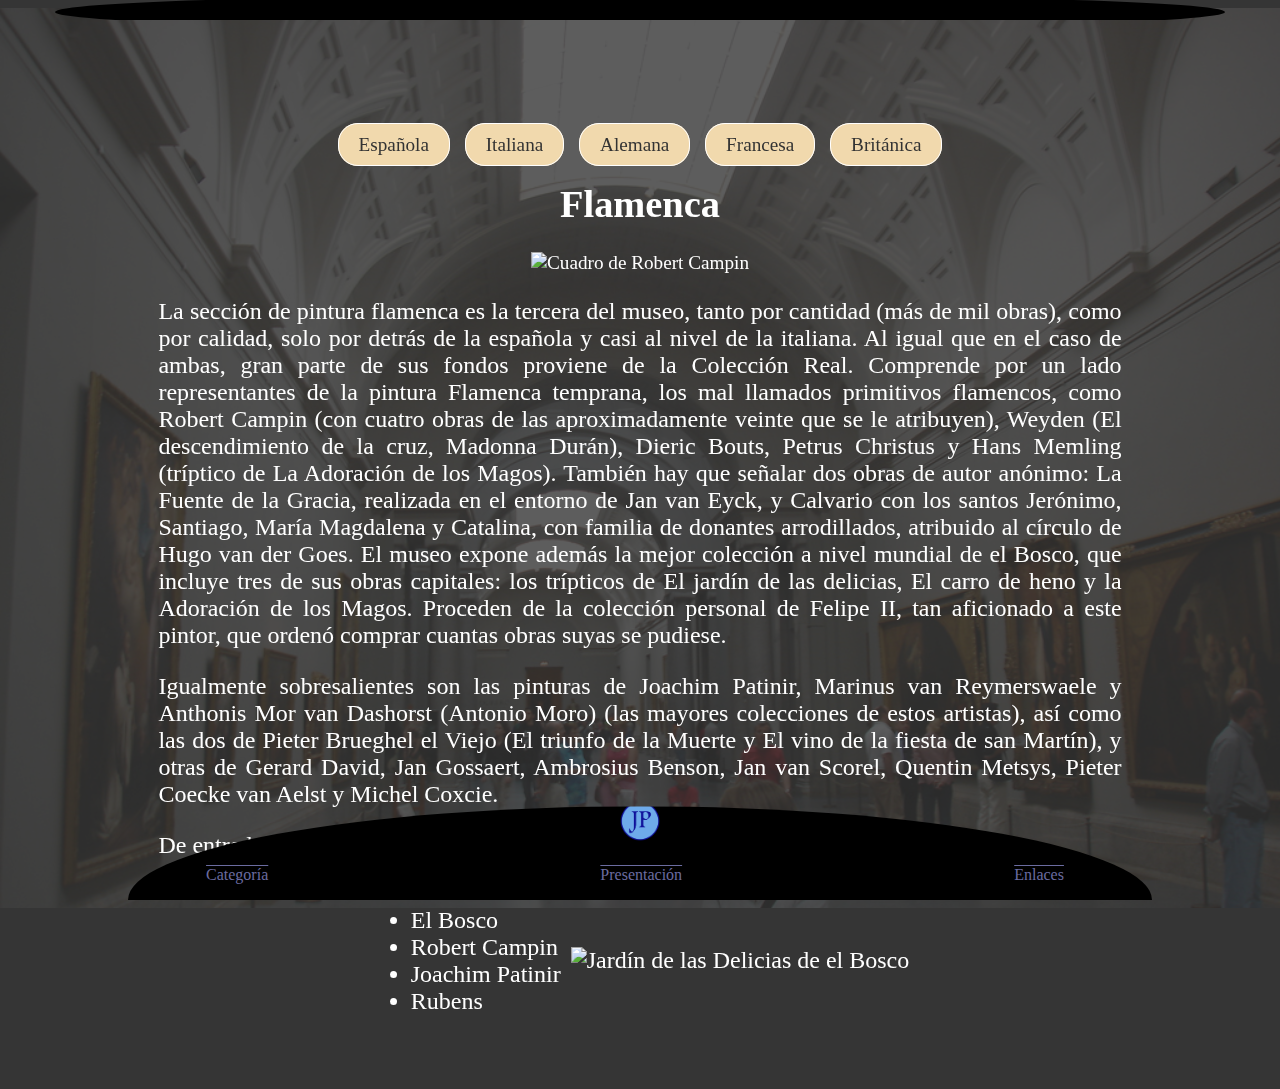
==== src/html/Flamenca.html @ b1870d80 "a ver si funciona ahora" ====
<!doctype html>
<html lang="es">

<head>
    <meta charset="utf-8">
    <meta content="width=device-width, initial-scale=1" name="viewport">
    <title>Museo del Prado - Flamenca</title>
    <link rel="icon" type="image/x-icon" href="../assets/favicon.ico">
    <link rel="stylesheet" href="../css/styles.css">
    <script type="module" src="../js/app.js"></script>
</head>

<body>
    <span id="background"></span>
    <header>
        <a href="index.html" id="home"><i class="ri-home-4-line"></i></a>
    </header>
    <div id="content">
        <div id="links">
            <a href="Española.html">Española</a>
            <a href="Italiana.html">Italiana</a>
            <a href="Alemana.html">Alemana</a>
            <a href="Francesa.html">Francesa</a>
            <a href="Británica.html">Británica</a>
        </div>
        <h1>Flamenca</h1>
        <picture>
            <source media="(max-width: 799px)" srcset="../assets/Flamenca1-217.jpg">
            <source media="(min-heigh: 800px)" srcset="../assets/Flamenca1-347.jpg">
            <img src="../assets/Flamenca1-347.jpg" alt="Cuadro de Robert Campin">
        </picture>
        <div class="texto">
            <p>
                La sección de pintura flamenca es la tercera del museo, tanto por cantidad (más de mil obras), como por
                calidad, solo por detrás de la española y casi al nivel de la italiana. Al igual que en el caso de
                ambas, gran parte de sus fondos proviene de la Colección Real. Comprende por un lado representantes de
                la pintura Flamenca temprana, los mal llamados primitivos flamencos, como Robert Campin (con cuatro
                obras de las aproximadamente veinte que se le atribuyen), Weyden (El descendimiento de la cruz, Madonna
                Durán), Dieric Bouts, Petrus Christus y Hans Memling (tríptico de La Adoración de los Magos). También
                hay que señalar dos obras de autor anónimo: La Fuente de la Gracia, realizada en el entorno de Jan van
                Eyck, y Calvario con los santos Jerónimo, Santiago, María Magdalena y Catalina, con familia de donantes
                arrodillados, atribuido al círculo de Hugo van der Goes. El museo expone además la mejor
                colección a nivel mundial de el Bosco, que incluye tres de sus obras capitales: los trípticos de El
                jardín de las delicias, El carro de heno y la Adoración de los Magos. Proceden de la colección personal
                de Felipe II, tan aficionado a este pintor, que ordenó comprar cuantas obras suyas se pudiese.
            </p>
            <p>
                Igualmente sobresalientes son las pinturas de Joachim Patinir, Marinus van Reymerswaele y Anthonis Mor
                van Dashorst (Antonio Moro) (las mayores colecciones de estos artistas), así como las dos de Pieter
                Brueghel el Viejo (El triunfo de la Muerte y El vino de la fiesta de san Martín), y otras de Gerard
                David, Jan Gossaert, Ambrosius Benson, Jan van Scorel, Quentin Metsys, Pieter Coecke van Aelst y Michel
                Coxcie.
            </p>
            <p>
                De entre los artistas de esta zona se encuentran algunos muy destacados, como:
            </p>
        </div>

        <div id="inventario">
            <ul>
                <li>El Bosco</li>
                <li>Robert Campin</li>
                <li>Joachim Patinir</li>
                <li>Rubens</li>
            </ul>
            <picture style="margin-left: 10px;">
                <source media="(max-width: 799px)" srcset="../assets/Flamenca-320.jpg">
                <source media="(min-width: 800px)" srcset="../assets/Flamenca-640.jpg">
                <img src="../assets/Flamenca-320.jpg" alt="Jardín de las Delicias de el Bosco">
            </picture>
        </div>
    </div>
    <footer>
        <picture>
            <source type="image/webp" srcset="../assets/logo.webp">
            <source type="image/jpeg" srcset="../assets/logo.png">
            <img src="../assets/logo.png" height="50" alt="Logo de la aplicación web">
        </picture>
        <ul id="enlaces">
            <li><a href="categoria.html">Categoría</a></li>
            <li><a href="presentacion.html">Presentación</a></li>
            <li><a href="enlaces.html">Enlaces</a></li>
        </ul>
    </footer>
</body>

</html>
---- src/css/styles.css ----
header {
  display: flex;
  justify-content: space-around;
  align-items: center;
  position: fixed;
  top: 0;
  background-color: black;
  width: 100%;
  text-align: center;
  padding: 10px;
  clip-path: ellipse(45% 90% at 50% 12px);
  z-index: 1;
}

#home:hover {
  animation: rebote 0.5s ease infinite;
}

@keyframes rebote {
  0%, 100% {
    transform: translateY(0);
  }
  50% {
    transform: translateY(-10px);
  }
}

body {
  display: flex;
  flex-direction: column;
  align-items: center;
  height: 100vh;
  color: #ffffff;
  background: #353535;
}

#links a{
  background-color: #f1d9ad;
  border: 1px white solid;
  border-radius: 20px;
  color: #333;
  cursor: pointer;
  padding: 10px 20px;
  text-align: center;
  margin-inline: 5px;
  transition: background-color 0.3s ease;
  text-decoration: none;
}

#links a:hover {
  background-color: #ddd;
}

#background {
  content: "";
  position: fixed;
  width: 100%;
  height: 100vh;
  background-image: url('../assets/background-1024.jpg');
  background-size: cover;
  background-position: center;
  opacity: 0.2;
  z-index: -1;
}

#cropDiv {
  display: flex;
  flex-direction: column;
  align-items: center;
}

#title {
  text-align: center;
}

header a {
  color: white;
  text-decoration: none;
  font-size: 2rem;
}

header a:hover {
  color: aqua;
}

.box-icons {
  color: white;
}

#content {
  display: flex;
  flex-direction: column;
  align-items: center;
  margin-top: 10%;
  margin-inline: 30px;
  padding-bottom: 50px;
  font-size: 1.2rem;
}

.texto {
  margin-inline: 10%;
  text-align: justify;
  font-size: 1.5rem;
}

#inventario {
  margin-inline: 10%;
  font-size: 1.5rem;
  display: flex;
  justify-content: center;
  align-items: center;
}

#iframe {
  display: flex;
  justify-content: center;
  margin-top: 20px;
  margin-bottom: 50px;
}

#indice {
  list-style: none;
  display: flex;
  flex-wrap: wrap;
  justify-content: center;
  margin-bottom: 50px;
  margin-right: 40px;
}

#indice img {
  width: 400px;
  height: 400px;
  object-fit: cover;
}


@media (max-width: 400px) {
  
  #indice p {
    font-size: 1rem;
  }

  #indice img {
    width: 250px;
    height: 250px;
  }
  }

#indice a{
  font-size: 2rem;
  color: white;
  text-decoration: none;
  font-size: 2rem;
}

#indice a:hover {
  color: aqua;
}

#bibliografia {
  list-style-type: none;
  font-size: 1.5rem;
  color: white;
}

#bibliografia a {
  color: white;
  text-decoration: none;
}

#bibliografia a:hover {
  text-decoration: underline;
  color: aqua;
}

footer {
  display: flex;
  flex-direction: column;
  position: fixed;
  font-size: 1rem;
  bottom: 0;
  background-color: black;
  width: 100%;
  text-align: center;
  clip-path: ellipse(40% 90% at 50% 100%);
  z-index: 1;
}

#enlaces {
  display: flex;
  justify-content: space-around;
  list-style-type: none;
  margin-right: 50px;
}

#enlaces a {
  text-decoration: overline;
  color: #6b6ca0;
}

#hora {
  display: flex;
  flex-direction: column;
  font-size: 20px;
  text-align: center;
}

#hora #hora_input {
  margin-top: -10px;
  font-size: 30px;
}


@media (max-width: 950px) {

  #links {
    margin-top: 40px;
    display: flex;
    flex-direction: column;
  }

  #links a {
    font-size: 20px;
    margin-bottom: 20px;
  }

  #content {
    margin-block: 40px;
  }

  #inventario {
    font-size: 15px;
    flex-direction: column;
  }

  .texto {
    font-size: 15px;
    margin-block: 50px;
  }

  iframe { 
    width: max-content;
    height: auto;
    margin-bottom: 100px;
  }
  
}

#image-carousel {
  text-align: center;
  width: 90%;
  margin-inline: -140px;
}

.splide__track {
  clip-path: polygon(50% 0%, 65% 10%, 75% 50%, 60% 100%, 40% 100%, 25% 50%, 35% 10%);
}

@keyframes cloudMove {
  0% {transform: translate(-32px,32px)}
  100% {transform: translate(96px,32px)}
}

@keyframes cloudAppear {
  0% {opacity: 0}
  33.333333% {opacity: 1}
  66.666667% {opacity: 1}
  100% {opacity: 0}
}

.cloud {
  animation: cloudMove 5s linear infinite, cloudAppear 5s linear infinite;
}

.cloud:nth-child(5) {
  animation-delay: 0s;
}

.cloud:nth-child(4) {
  animation-delay: 0.5s;
}

.cloud:nth-child(3) {
  animation-delay: 0.75s;
}

.cloud:nth-child(2) {
  animation-delay: 1s;
}

.cloud:nth-child(1) {
  animation-delay: 1.5s;
}

.card {
  border: black 3px solid;
  border-radius: 15px;
  background-color: #333;
  text-align: center;
  transition: 1s ease-in-out;
}

.card:hover {
  background-color: rgb(57, 57, 95);
}
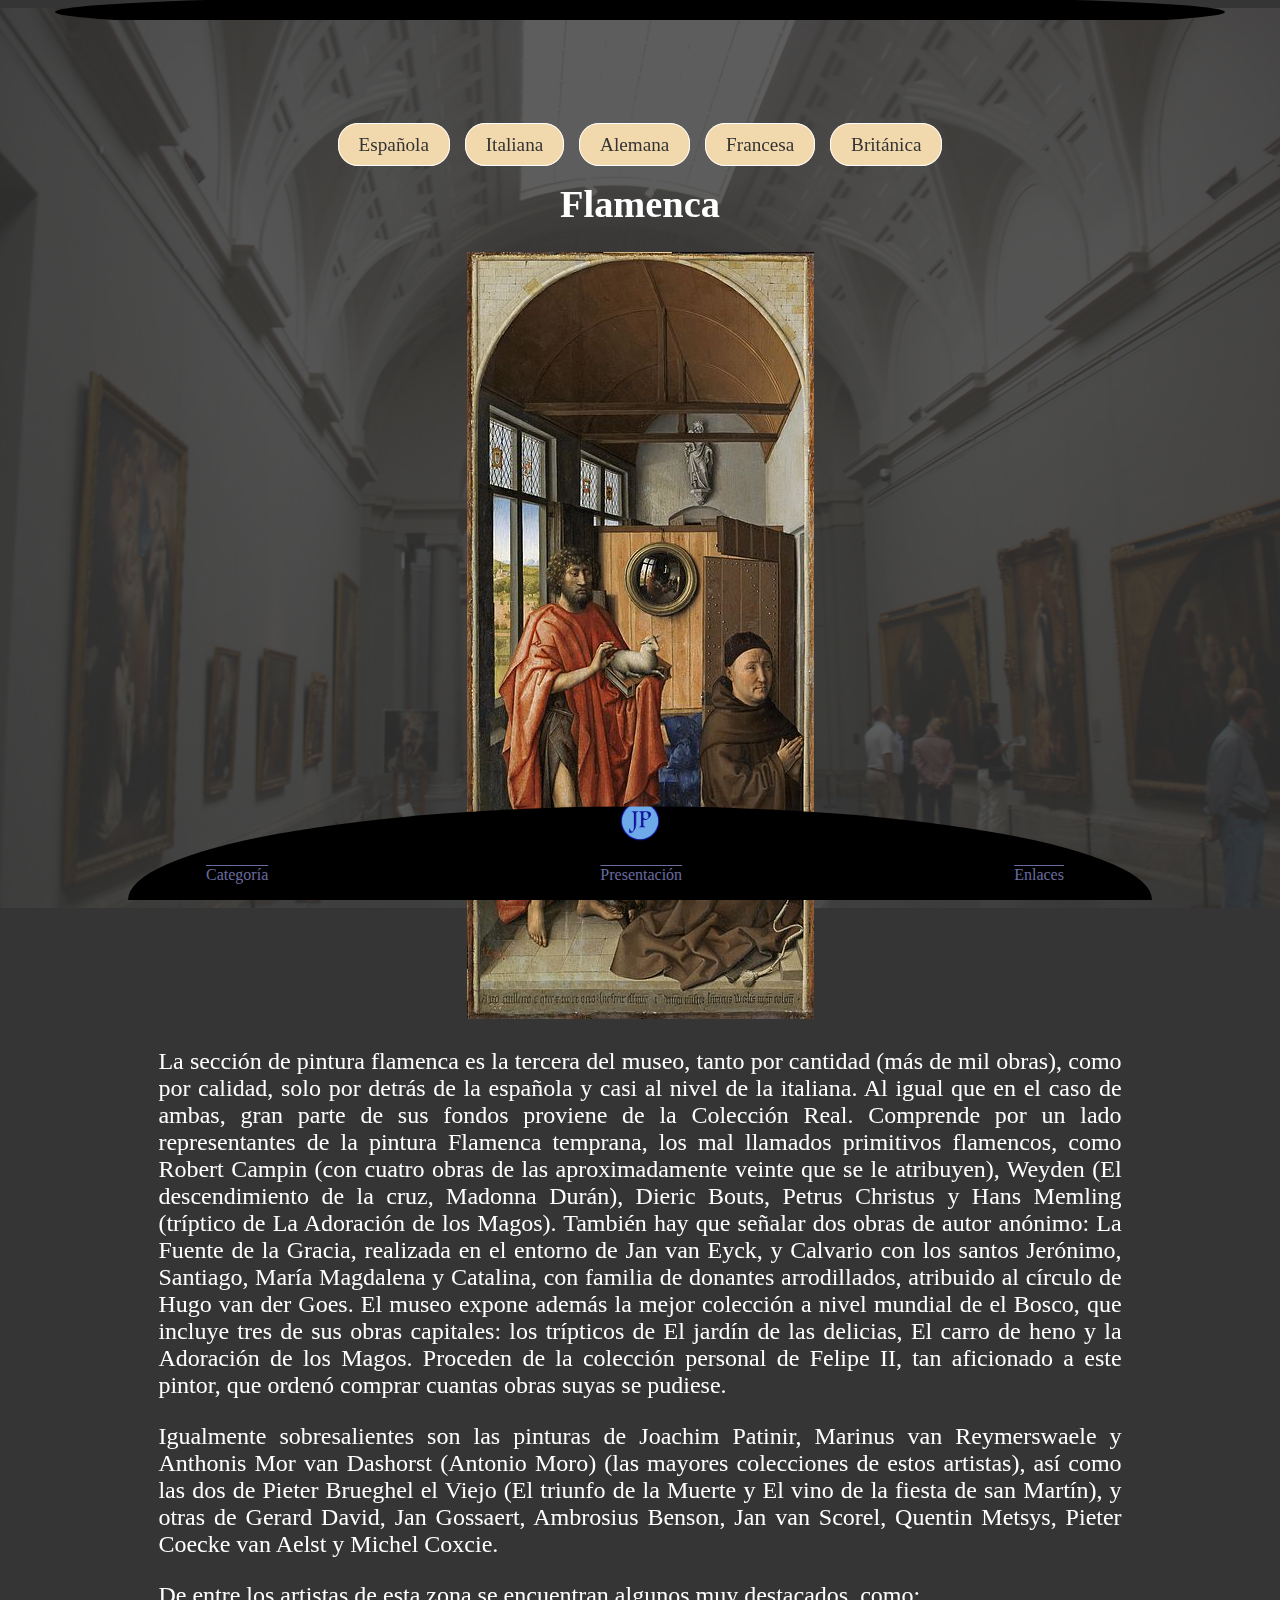
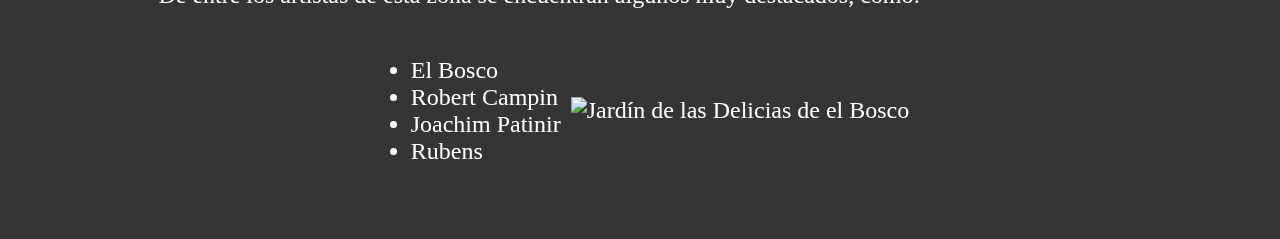
==== commit 9dd5b0ff: "Update Flamenca.html" ====
--- a/src/html/Flamenca.html
+++ b/src/html/Flamenca.html
@@ -27,7 +27,7 @@
         <picture>
             <source media="(max-width: 799px)" srcset="../assets/Flamenca1-217.jpg">
             <source media="(min-heigh: 800px)" srcset="../assets/Flamenca1-347.jpg">
-            <img src="../assets/Flamenca1-347.jpg" alt="Cuadro de Robert Campin">
+            <img src="../assets/flamenca1-347.jpg" alt="Cuadro de Robert Campin">
         </picture>
         <div class="texto">
             <p>
@@ -84,4 +84,4 @@
     </footer>
 </body>
 
-</html>+</html>
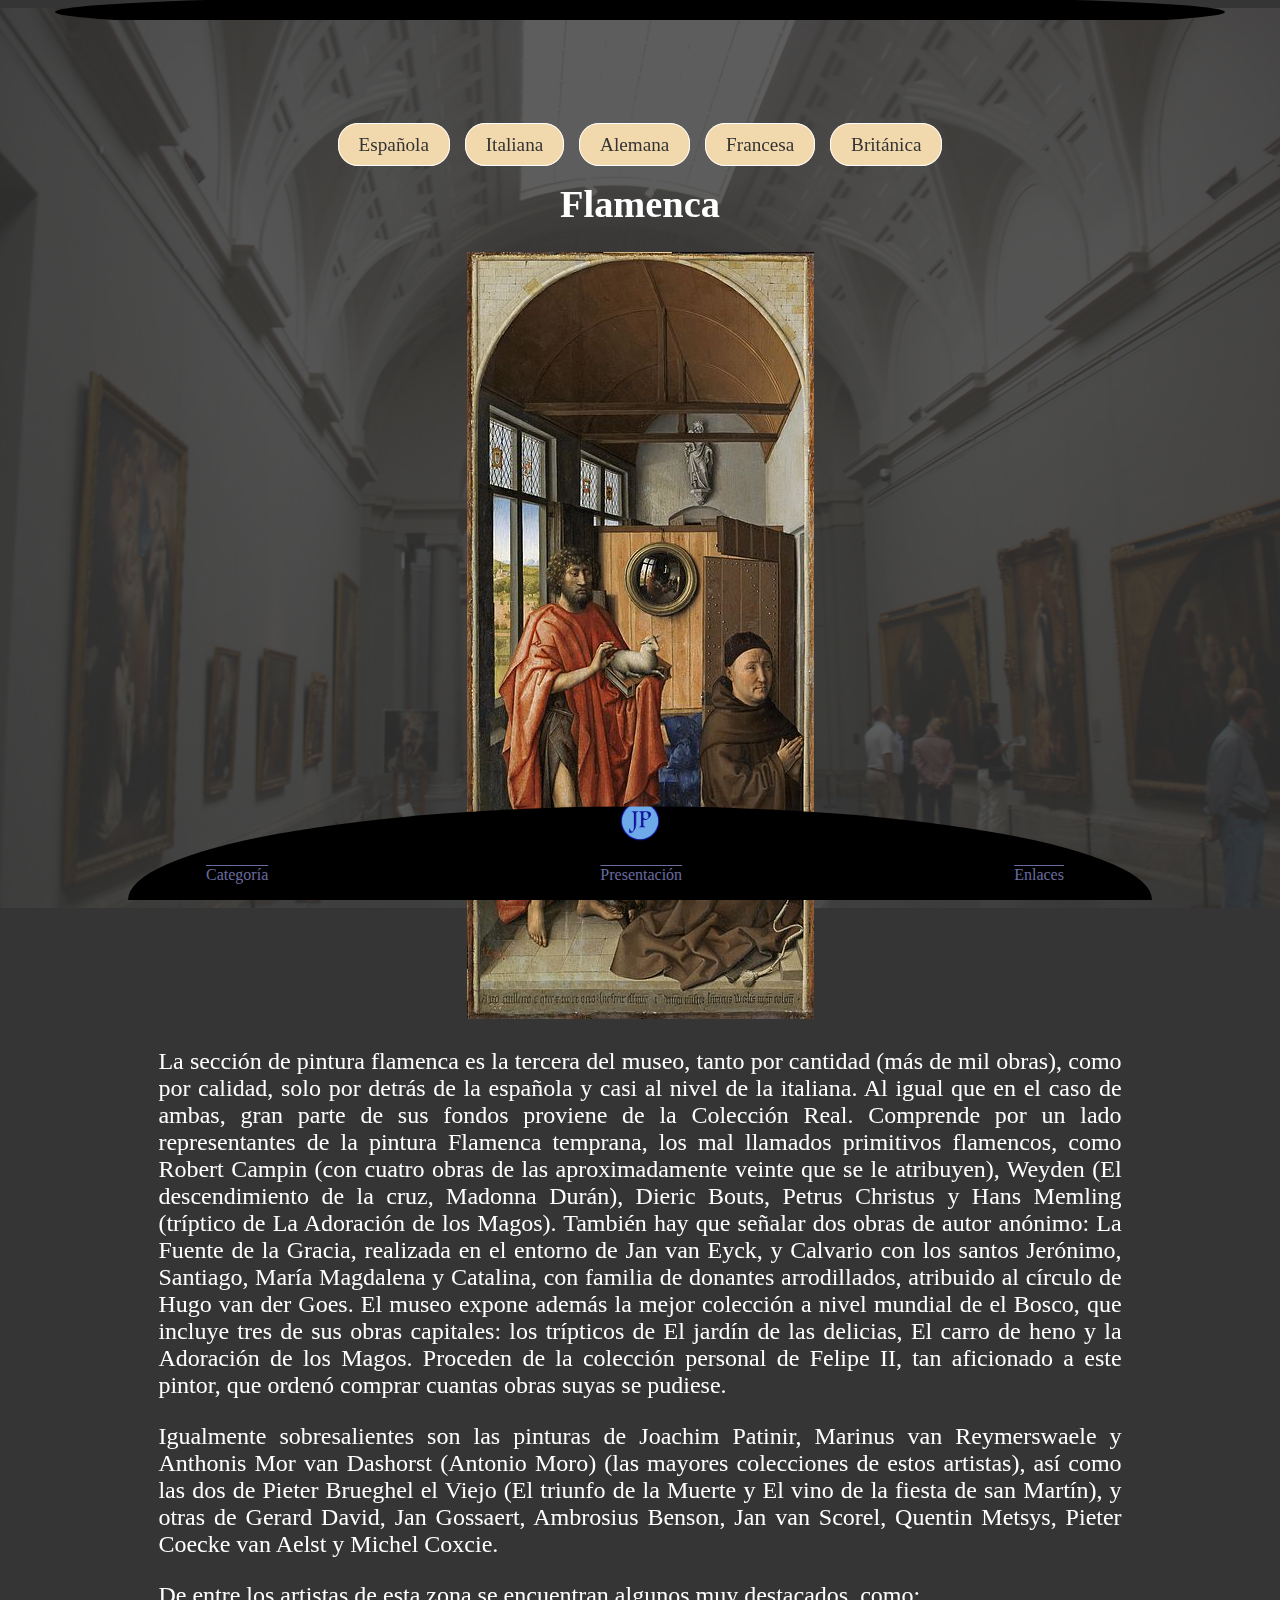
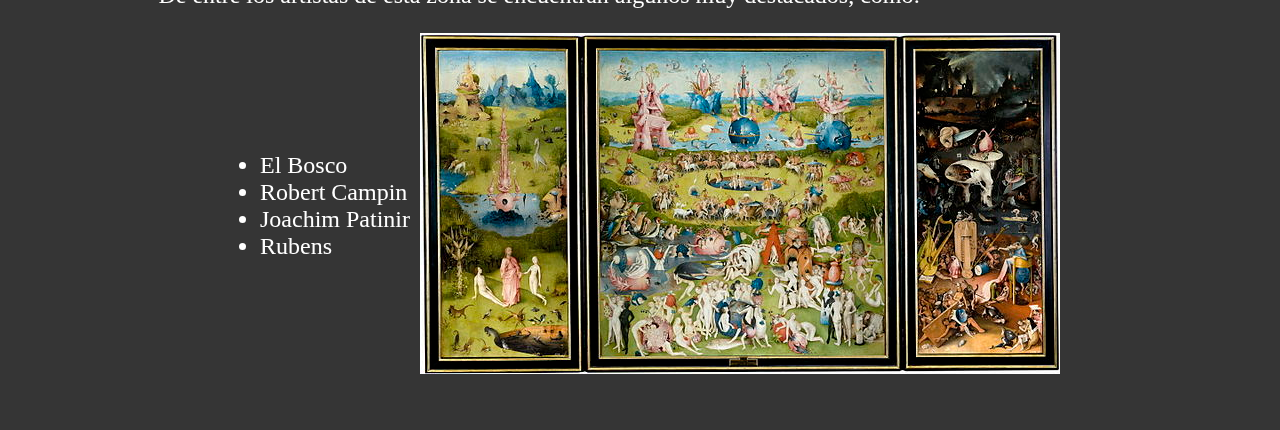
==== commit ccbee159: "Update Flamenca.html" ====
--- a/src/html/Flamenca.html
+++ b/src/html/Flamenca.html
@@ -25,8 +25,8 @@
         </div>
         <h1>Flamenca</h1>
         <picture>
-            <source media="(max-width: 799px)" srcset="../assets/Flamenca1-217.jpg">
-            <source media="(min-heigh: 800px)" srcset="../assets/Flamenca1-347.jpg">
+            <source media="(max-width: 799px)" srcset="../assets/flamenca1-217.jpg">
+            <source media="(min-heigh: 800px)" srcset="../assets/flamenca1-347.jpg">
             <img src="../assets/flamenca1-347.jpg" alt="Cuadro de Robert Campin">
         </picture>
         <div class="texto">
@@ -64,9 +64,9 @@
                 <li>Rubens</li>
             </ul>
             <picture style="margin-left: 10px;">
-                <source media="(max-width: 799px)" srcset="../assets/Flamenca-320.jpg">
-                <source media="(min-width: 800px)" srcset="../assets/Flamenca-640.jpg">
-                <img src="../assets/Flamenca-320.jpg" alt="Jardín de las Delicias de el Bosco">
+                <source media="(max-width: 799px)" srcset="../assets/flamenca-320.jpg">
+                <source media="(min-width: 800px)" srcset="../assets/flamenca-640.jpg">
+                <img src="../assets/flamenca-320.jpg" alt="Jardín de las Delicias de el Bosco">
             </picture>
         </div>
     </div>
